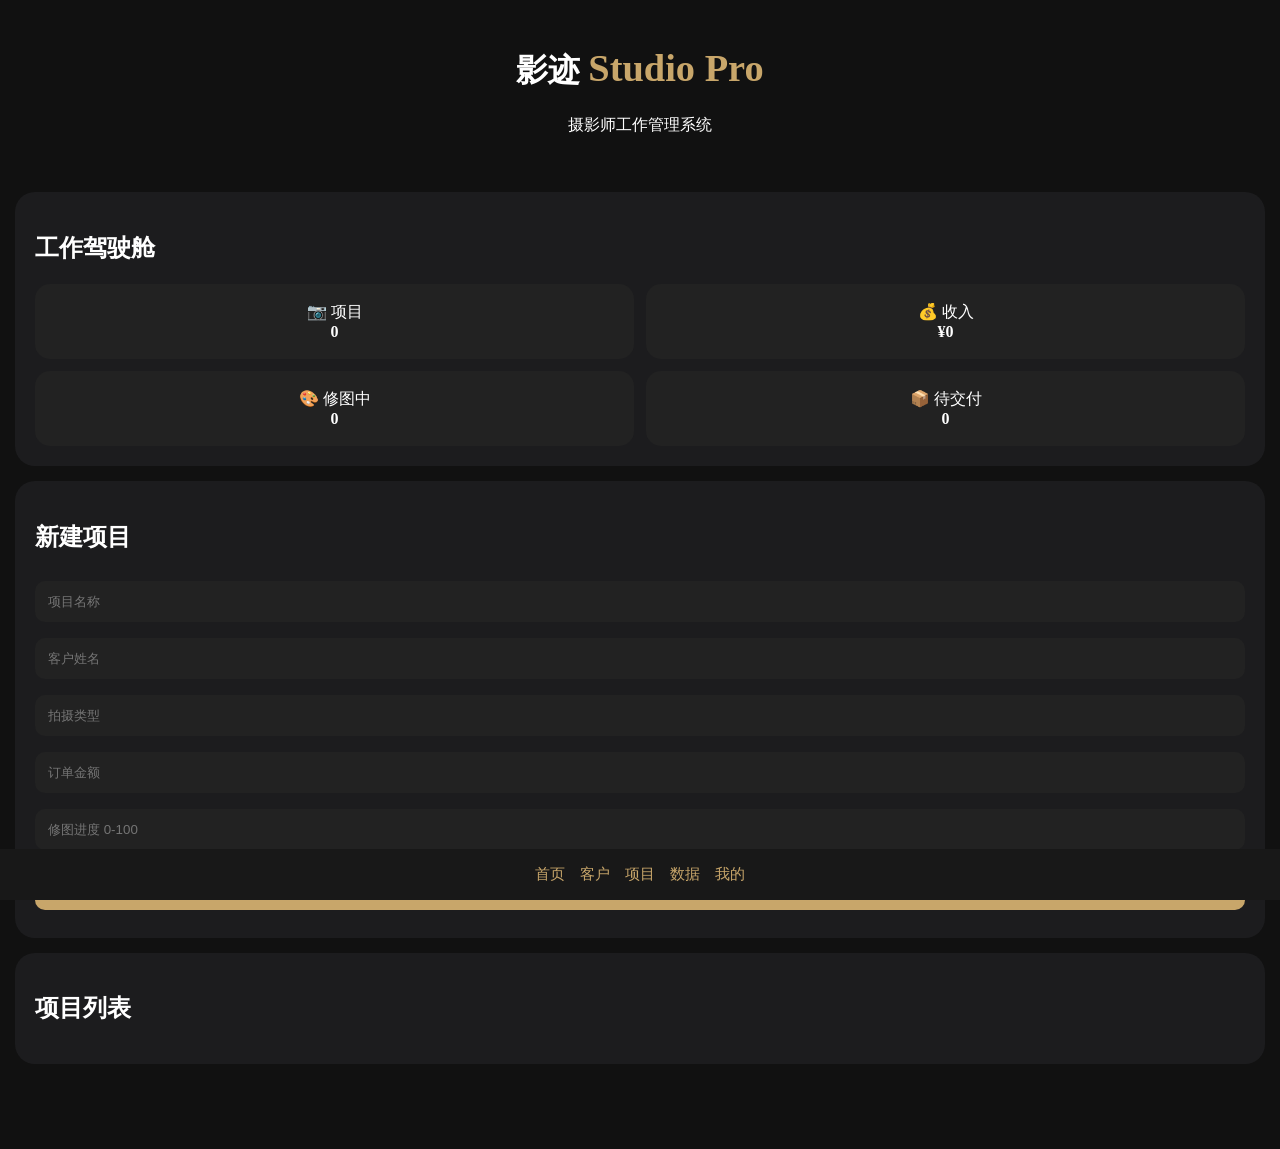
==== index.html @ e2326610 "Add 影迹 Studio Pro fil" ====
<!DOCTYPE html>
<html lang="zh-CN">
<head>
<meta charset="UTF-8">
<meta name="viewport" content="width=device-width,initial-scale=1.0">
<title>影迹 Studio Pro</title>
<link rel="manifest" href="manifest.json">
<link rel="stylesheet" href="style.css">
</head>
<body>
<header>
<h1>影迹 <span>Studio Pro</span></h1>
<p>摄影师工作管理系统</p>
</header>

<section class="card dashboard">
<h2>工作驾驶舱</h2>
<div class="grid">
<div>📷 项目<br><b id="projectCount">0</b></div>
<div>💰 收入<br><b id="income">¥0</b></div>
<div>🎨 修图中<br><b id="editing">0</b></div>
<div>📦 待交付<br><b id="delivery">0</b></div>
</div>
</section>

<section class="card">
<h2>新建项目</h2>
<input id="name" placeholder="项目名称">
<input id="client" placeholder="客户姓名">
<input id="type" placeholder="拍摄类型">
<input id="money" placeholder="订单金额" type="number">
<input id="progress" placeholder="修图进度 0-100" type="number" min="0" max="100">
<button onclick="addProject()">保存项目</button>
</section>

<section class="card">
<h2>项目列表</h2>
<div id="list"></div>
</section>

<nav>
首页　客户　项目　数据　我的
</nav>

<script src="app.js"></script>
</body>
</html>
---- style.css ----
body{
margin:0;
background:#111;
color:#fff;
font-family:-apple-system,BlinkMacSystemFont,"PingFang SC";
padding-bottom:70px;
}
header{padding:25px; text-align:center}
header span{color:#c8a66a; font-size:1.2em}
.card{
background:#1c1c1e;
margin:15px;
padding:20px;
border-radius:20px;
}
.grid{
display:grid;
grid-template-columns:1fr 1fr;
gap:12px;
}
.grid div{
background:#222;
padding:18px;
border-radius:15px;
text-align:center;
}
input,button{
width:100%;
padding:13px;
margin:8px 0;
border-radius:10px;
border:0;
box-sizing:border-box;
}
input{background:#222;color:white}
button{
background:#c8a66a;
font-weight:bold;
cursor:pointer;
}
.item{
padding:14px 0;
border-bottom:1px solid #333;
}
nav{
position:fixed;
bottom:0;
left:0;
right:0;
background:#181818;
padding:16px;
text-align:center;
color:#c8a66a;
font-size:15px;
}
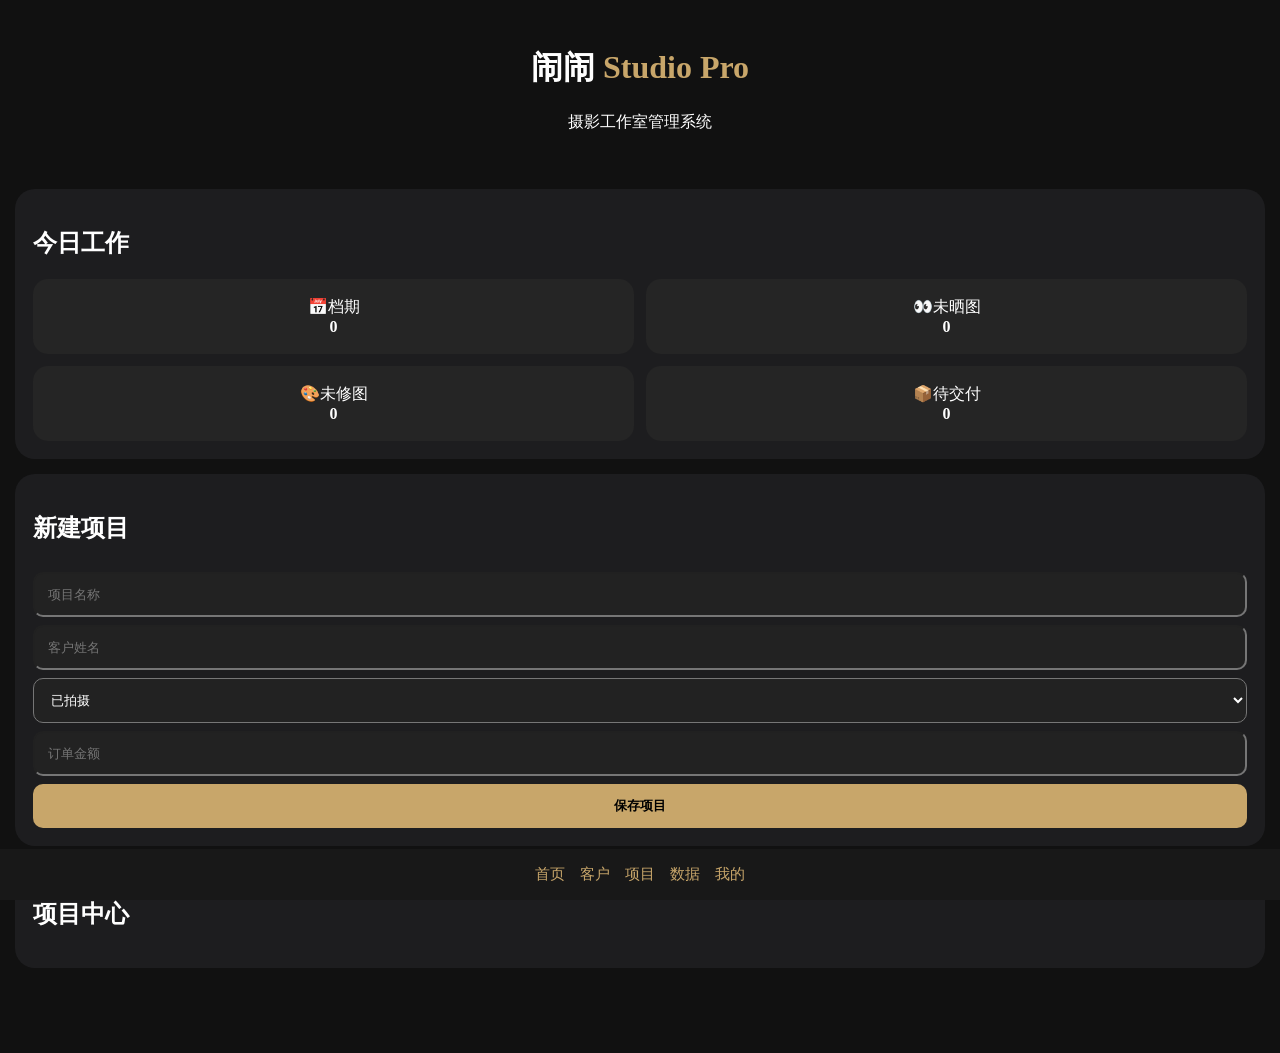
==== commit dde45134: "Add files via upload" ====
--- a/index.html
+++ b/index.html
@@ -2,46 +2,49 @@
 <html lang="zh-CN">
 <head>
 <meta charset="UTF-8">
-<meta name="viewport" content="width=device-width,initial-scale=1.0">
-<title>影迹 Studio Pro</title>
+<meta name="viewport" content="width=device-width,initial-scale=1">
+<title>闹闹 Studio Pro</title>
+<link rel="stylesheet" href="style.css">
 <link rel="manifest" href="manifest.json">
-<link rel="stylesheet" href="style.css">
 </head>
 <body>
 <header>
-<h1>影迹 <span>Studio Pro</span></h1>
-<p>摄影师工作管理系统</p>
+<h1>闹闹 <span>Studio Pro</span></h1>
+<p>摄影工作室管理系统</p>
 </header>
 
-<section class="card dashboard">
-<h2>工作驾驶舱</h2>
+<div class="card">
+<h2>今日工作</h2>
 <div class="grid">
-<div>📷 项目<br><b id="projectCount">0</b></div>
-<div>💰 收入<br><b id="income">¥0</b></div>
-<div>🎨 修图中<br><b id="editing">0</b></div>
-<div>📦 待交付<br><b id="delivery">0</b></div>
+<div>📅档期<br><b id="schedule">0</b></div>
+<div>👀未晒图<br><b id="unsent">0</b></div>
+<div>🎨未修图<br><b id="editing">0</b></div>
+<div>📦待交付<br><b id="delivery">0</b></div>
 </div>
-</section>
+</div>
 
-<section class="card">
+<div class="card">
 <h2>新建项目</h2>
 <input id="name" placeholder="项目名称">
 <input id="client" placeholder="客户姓名">
-<input id="type" placeholder="拍摄类型">
+<select id="status">
+<option>已拍摄</option>
+<option>未晒图</option>
+<option>未修图</option>
+<option>修图中</option>
+<option>待交付</option>
+<option>已交付</option>
+</select>
 <input id="money" placeholder="订单金额" type="number">
-<input id="progress" placeholder="修图进度 0-100" type="number" min="0" max="100">
-<button onclick="addProject()">保存项目</button>
-</section>
+<button onclick="add()">保存项目</button>
+</div>
 
-<section class="card">
-<h2>项目列表</h2>
+<div class="card">
+<h2>项目中心</h2>
 <div id="list"></div>
-</section>
+</div>
 
-<nav>
-首页　客户　项目　数据　我的
-</nav>
-
+<nav>首页　客户　项目　数据　我的</nav>
 <script src="app.js"></script>
 </body>
-</html>
+</html>
--- a/style.css
+++ b/style.css
@@ -1,56 +1,11 @@
-
-body{
-margin:0;
-background:#111;
-color:#fff;
-font-family:-apple-system,BlinkMacSystemFont,"PingFang SC";
-padding-bottom:70px;
-}
-header{padding:25px; text-align:center}
-header span{color:#c8a66a; font-size:1.2em}
-.card{
-background:#1c1c1e;
-margin:15px;
-padding:20px;
-border-radius:20px;
-}
-.grid{
-display:grid;
-grid-template-columns:1fr 1fr;
-gap:12px;
-}
-.grid div{
-background:#222;
-padding:18px;
-border-radius:15px;
-text-align:center;
-}
-input,button{
-width:100%;
-padding:13px;
-margin:8px 0;
-border-radius:10px;
-border:0;
-box-sizing:border-box;
-}
-input{background:#222;color:white}
-button{
-background:#c8a66a;
-font-weight:bold;
-cursor:pointer;
-}
-.item{
-padding:14px 0;
-border-bottom:1px solid #333;
-}
-nav{
-position:fixed;
-bottom:0;
-left:0;
-right:0;
-background:#181818;
-padding:16px;
-text-align:center;
-color:#c8a66a;
-font-size:15px;
-}
+body{margin:0;background:#111;color:#fff;font-family:-apple-system,BlinkMacSystemFont,'PingFang SC';padding-bottom:70px}
+header{padding:25px;text-align:center}
+header span{color:#c8a66a}
+.card{background:#1d1d1f;margin:15px;padding:18px;border-radius:20px}
+.grid{display:grid;grid-template-columns:1fr 1fr;gap:12px}
+.grid div{background:#252525;padding:18px;border-radius:15px;text-align:center}
+input,select,button{width:100%;padding:13px;margin-top:8px;border-radius:10px;box-sizing:border-box}
+input,select{background:#222;color:#fff}
+button{background:#c8a66a;border:0;font-weight:bold;cursor:pointer}
+.item{padding:12px 0;border-bottom:1px solid #333}
+nav{position:fixed;bottom:0;left:0;right:0;background:#181818;padding:16px;text-align:center;color:#c8a66a;font-size:15px}
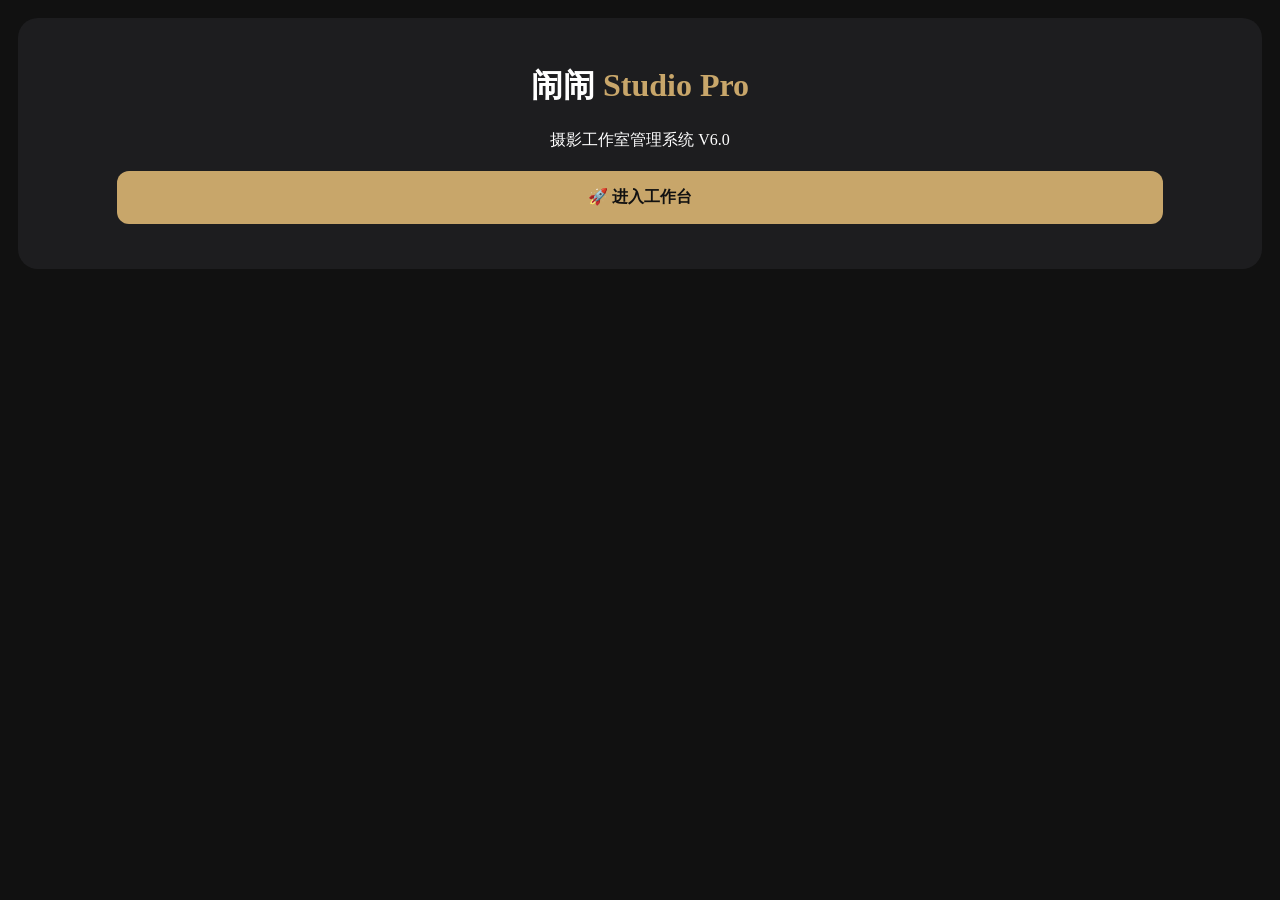
==== commit 8941655a: "Initial commit" ====
--- a/index.html
+++ b/index.html
@@ -8,43 +8,11 @@
 <link rel="manifest" href="manifest.json">
 </head>
 <body>
-<header>
+<div class="card">
 <h1>闹闹 <span>Studio Pro</span></h1>
-<p>摄影工作室管理系统</p>
-</header>
-
-<div class="card">
-<h2>今日工作</h2>
-<div class="grid">
-<div>📅档期<br><b id="schedule">0</b></div>
-<div>👀未晒图<br><b id="unsent">0</b></div>
-<div>🎨未修图<br><b id="editing">0</b></div>
-<div>📦待交付<br><b id="delivery">0</b></div>
+<p>摄影工作室管理系统 V6.0</p>
+<a href="pages/home.html">🚀 进入工作台</a>
 </div>
-</div>
-
-<div class="card">
-<h2>新建项目</h2>
-<input id="name" placeholder="项目名称">
-<input id="client" placeholder="客户姓名">
-<select id="status">
-<option>已拍摄</option>
-<option>未晒图</option>
-<option>未修图</option>
-<option>修图中</option>
-<option>待交付</option>
-<option>已交付</option>
-</select>
-<input id="money" placeholder="订单金额" type="number">
-<button onclick="add()">保存项目</button>
-</div>
-
-<div class="card">
-<h2>项目中心</h2>
-<div id="list"></div>
-</div>
-
-<nav>首页　客户　项目　数据　我的</nav>
-<script src="app.js"></script>
+<script src="js/data.js"></script>
 </body>
 </html>
--- a/style.css
+++ b/style.css
@@ -1,11 +1,5 @@
-body{margin:0;background:#111;color:#fff;font-family:-apple-system,BlinkMacSystemFont,'PingFang SC';padding-bottom:70px}
-header{padding:25px;text-align:center}
-header span{color:#c8a66a}
-.card{background:#1d1d1f;margin:15px;padding:18px;border-radius:20px}
-.grid{display:grid;grid-template-columns:1fr 1fr;gap:12px}
-.grid div{background:#252525;padding:18px;border-radius:15px;text-align:center}
-input,select,button{width:100%;padding:13px;margin-top:8px;border-radius:10px;box-sizing:border-box}
-input,select{background:#222;color:#fff}
-button{background:#c8a66a;border:0;font-weight:bold;cursor:pointer}
-.item{padding:12px 0;border-bottom:1px solid #333}
-nav{position:fixed;bottom:0;left:0;right:0;background:#181818;padding:16px;text-align:center;color:#c8a66a;font-size:15px}
+body{background:#111;color:#fff;font-family:-apple-system,BlinkMacSystemFont,'PingFang SC';margin:0;padding-bottom:70px}
+.card{margin:18px;padding:25px;background:#1d1d1f;border-radius:20px;text-align:center}
+span{color:#c8a66a}
+a,button{display:block;background:#c8a66a;color:#111;padding:16px;border-radius:12px;text-align:center;text-decoration:none;margin:20px auto;width:85%;font-weight:bold}
+nav{position:fixed;bottom:0;left:0;right:0;background:#181818;padding:16px;text-align:center;color:#c8a66a;font-size:15px}
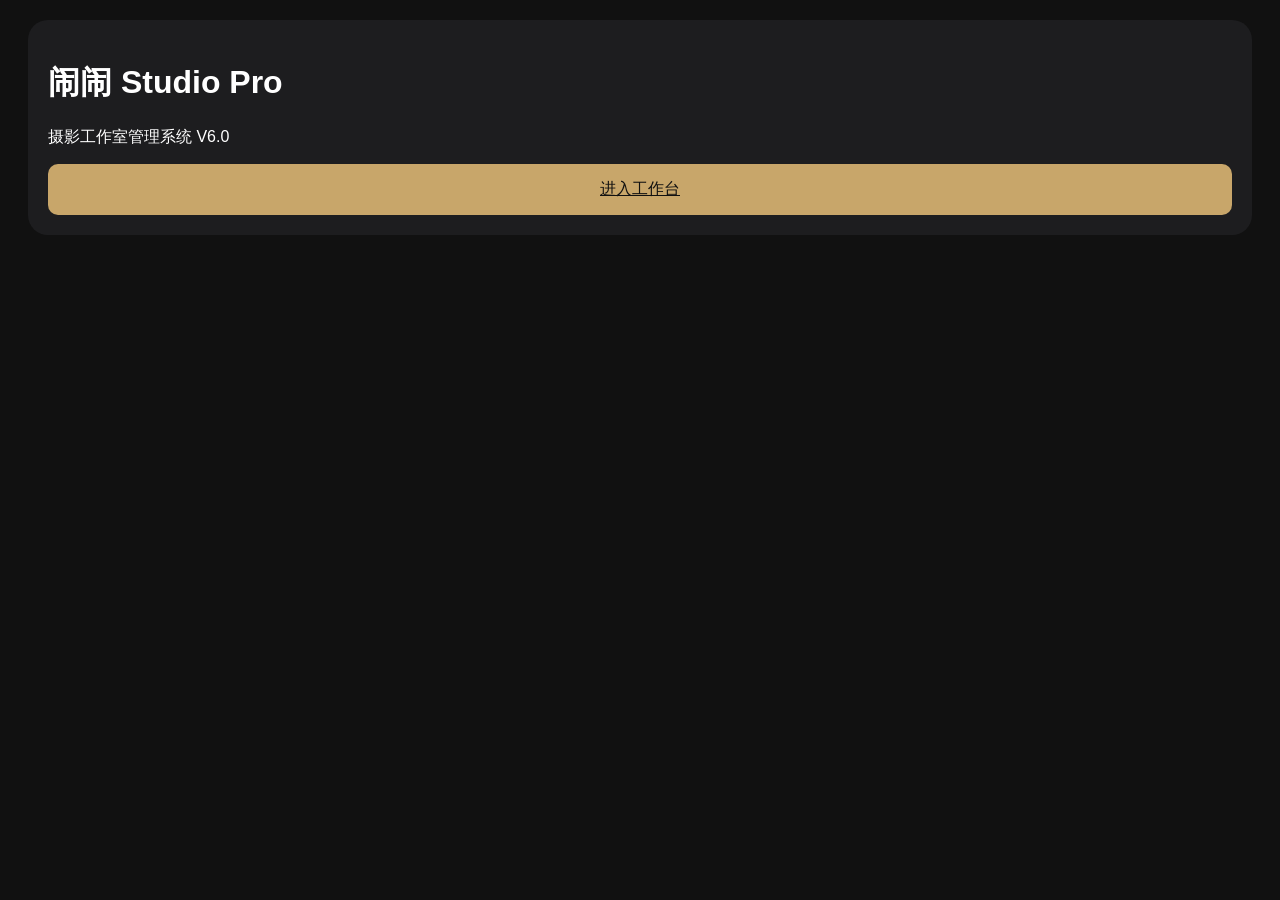
==== commit aac93280: "Add files via upload" ====
--- a/index.html
+++ b/index.html
@@ -1,18 +1,11 @@
-<!DOCTYPE html>
+<!doctype html>
 <html lang="zh-CN">
-<head>
-<meta charset="UTF-8">
-<meta name="viewport" content="width=device-width,initial-scale=1">
-<title>闹闹 Studio Pro</title>
-<link rel="stylesheet" href="style.css">
-<link rel="manifest" href="manifest.json">
-</head>
+<head><meta charset="UTF-8"><meta name="viewport" content="width=device-width,initial-scale=1"><title>闹闹 Studio Pro</title><link rel="stylesheet" href="style.css"></head>
 <body>
 <div class="card">
-<h1>闹闹 <span>Studio Pro</span></h1>
+<h1>闹闹 Studio Pro</h1>
 <p>摄影工作室管理系统 V6.0</p>
-<a href="pages/home.html">🚀 进入工作台</a>
+<a href="pages/home.html">进入工作台</a>
 </div>
-<script src="js/data.js"></script>
 </body>
 </html>
--- a/style.css
+++ b/style.css
@@ -1,5 +1 @@
-body{background:#111;color:#fff;font-family:-apple-system,BlinkMacSystemFont,'PingFang SC';margin:0;padding-bottom:70px}
-.card{margin:18px;padding:25px;background:#1d1d1f;border-radius:20px;text-align:center}
-span{color:#c8a66a}
-a,button{display:block;background:#c8a66a;color:#111;padding:16px;border-radius:12px;text-align:center;text-decoration:none;margin:20px auto;width:85%;font-weight:bold}
-nav{position:fixed;bottom:0;left:0;right:0;background:#181818;padding:16px;text-align:center;color:#c8a66a;font-size:15px}+body{background:#111;color:#fff;font-family:sans-serif}.card{margin:20px;padding:20px;background:#1d1d1f;border-radius:20px}a{display:block;background:#c8a66a;padding:15px;border-radius:10px;text-align:center;color:#111}
